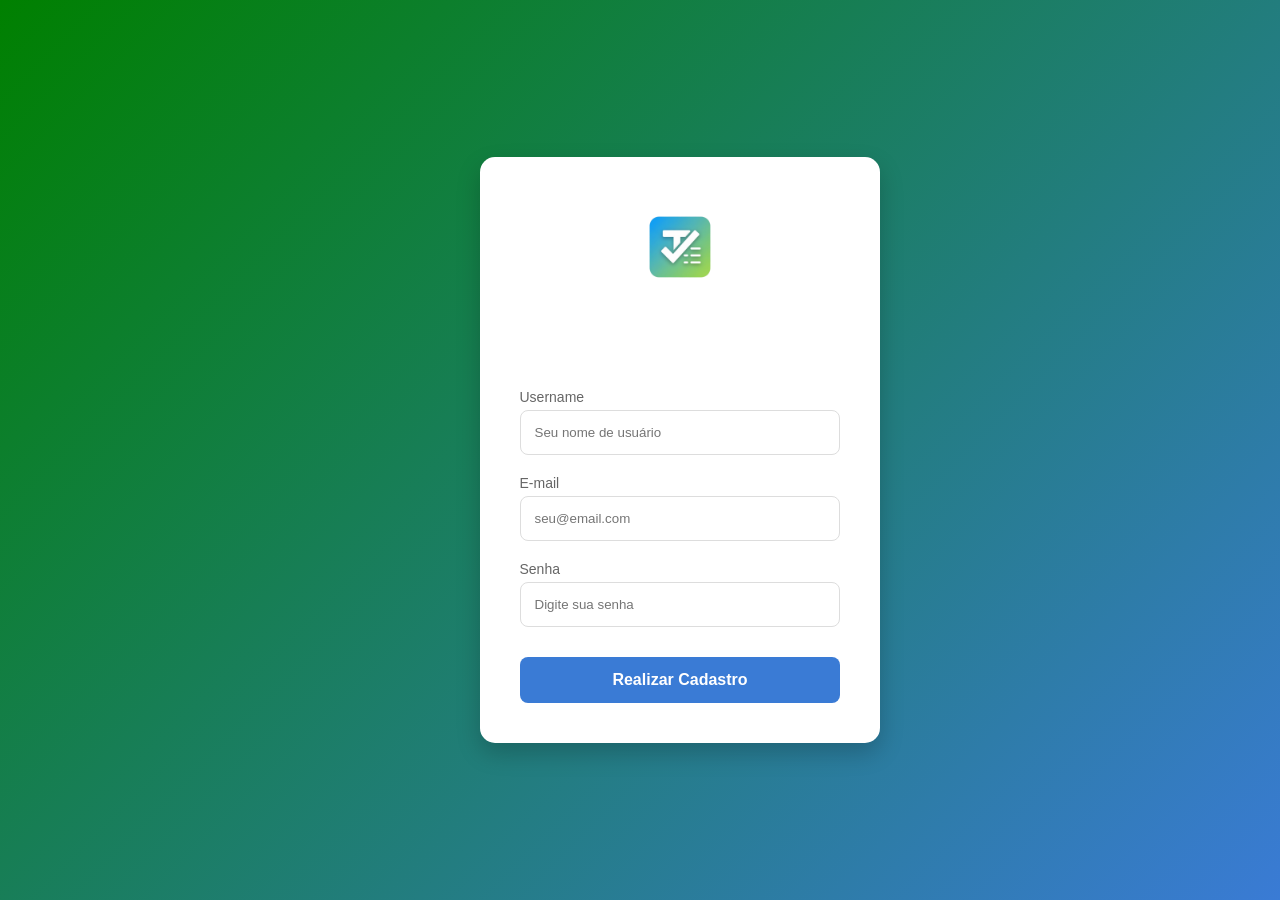
==== cadastro.html @ 6d5f82ba "criação pagina de cadastro" ====
<!doctype html>
<html lang="en">
  <head>
    <meta charset="UTF-8" />
    <meta name="viewport" content="width=device-width, initial-scale=1.0" />
    <title>MasterTasks</title>
    <link rel="stylesheet" href="css/style.css" />
    <link rel="icon" type="image/png" href="css/images/iconeaba.png" />
  </head>

  <body>
    <div class="login-container">
      <div class="login-box">
        <img src="css/images/iconeaba.png" alt="logo" class="login-logo" />
        <h2 class="titulo-container">MasterTask Cadastro</h2>

        <form>
          <div class="input-container">
            <label for="username">Username</label>
            <input
              type="username"
              id="username"
              placeholder="Seu nome de usuário"
              required
            />
          </div>

          <div class="input-container">
            <label for="email">E-mail</label>
            <input
              type="email"
              id="email"
              placeholder="seu@email.com"
              required
            />
          </div>

          <div class="input-container">
            <label for="senha">Senha</label>
            <input
              type="password"
              id="senha"
              placeholder="Digite sua senha"
              required
            />
          </div>

          <button type="submit" class="btn-rcadastro">Realizar Cadastro</button>
        </form>
      </div>
    </div>
  </body>
</html>
---- css/style.css ----
body {
  background: linear-gradient(135deg, green 0%, #3a7bd5 100%);
  min-height: 100vh;
  display: flex;
  align-items: center; /* Centraliza verticalmente */
  justify-content: center; /* Centraliza horizontalmente */
  margin: 0;
  font-family: "Poppins", sans-serif;
}

.login-box {
  background: white;
  padding: 40px;
  border-radius: 15px;
  box-shadow: 0 10px 25px rgba(0, 0, 0, 0.2);
  width: 100%;
  max-width: 350px;
  text-align: center;
}

.login-logo {
  width: 100px;
  margin-bottom: 10px;
}

.titulo-container {
  color: white;
  margin-bottom: 30px;
  font-size: 24px;
}

.input-container {
  text-align: left;
  margin-bottom: 20px;
}

.input-container label {
  display: block;
  color: #666;
  margin-bottom: 5px;
  font-size: 14px;
}

.input-container input {
  width: 100%;
  padding: 14px;
  border: 1px solid #ddd;
  border-radius: 8px;
  box-sizing: border-box;
}

.btn-login {
  width: 100%;
  padding: 14px;
  background: #3a7bd5;
  color: white;
  border: none;
  border-radius: 8px;
  cursor: pointer; /* altera o cursor do mouse */
  font-size: 16px;
  font-weight: bold;
  transition: background 0.4s;
}

.btn-login:hover {
  background: #00d2ff;
}

.btn-cadastro {
  display: block;
  text-decoration: none; /* retira o sublinhado do href */
  text-align: center;
  width: 100%;
  padding: 14px;
  margin-top: 10px;
  box-sizing: border-box;
  background: #3a7bd5;
  color: white;
  border: none;
  border-radius: 8px;
  cursor: pointer; /* altera o cursor do mouse */
  font-size: 16px;
  font-weight: bold;
  transition: background 0.4s;
}

.btn-cadastro:hover {
  background: #00d2ff;
}

.btn-rcadastro {
  width: 100%;
  padding: 14px;
  margin-top: 10px;
  background: #3a7bd5;
  color: white;
  border: none;
  border-radius: 8px;
  cursor: pointer; /* altera o cursor do mouse */
  font-size: 16px;
  font-weight: bold;
  transition: background 0.4s;
}

.btn-rcadastro:hover {
  background: #00d2ff;
}
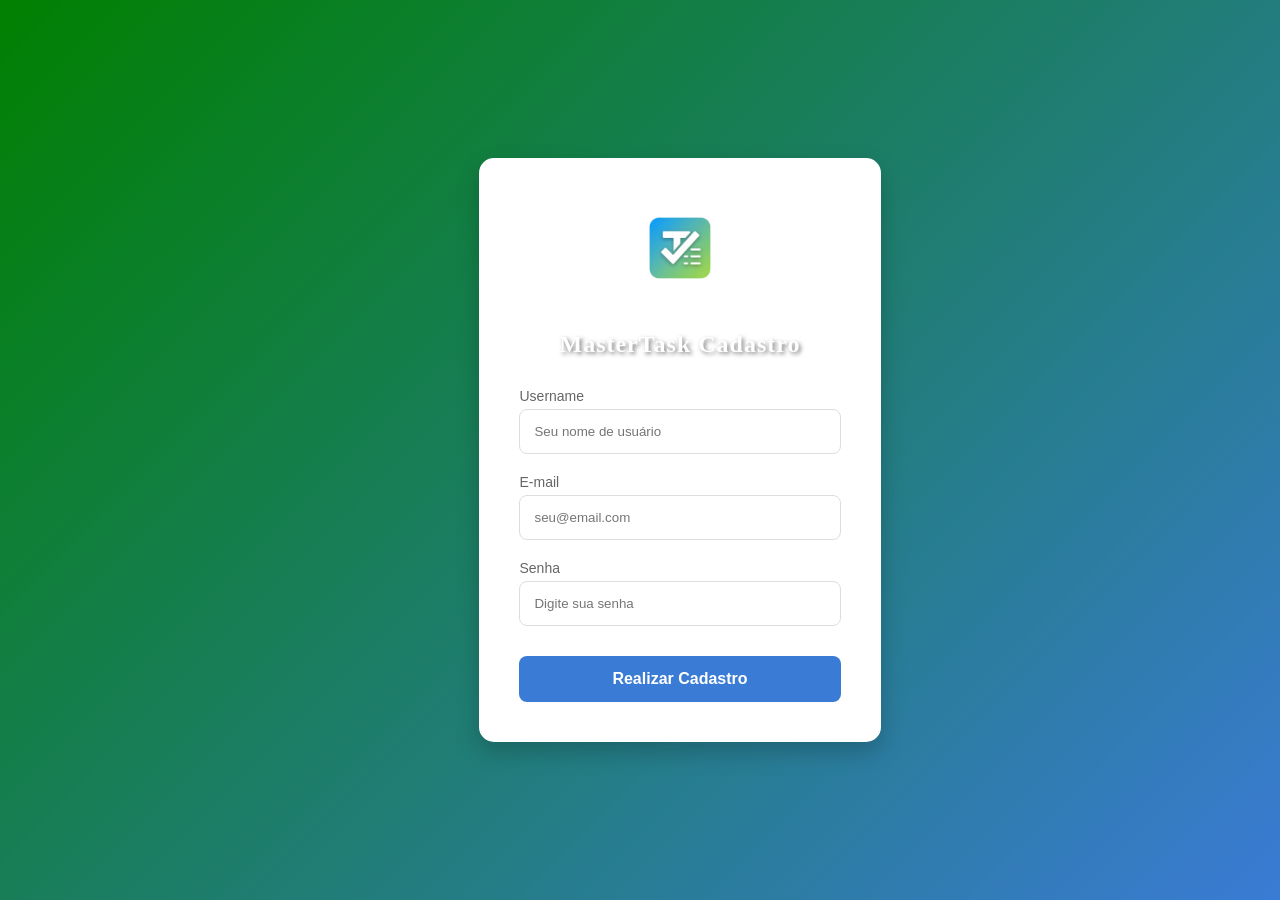
==== commit 6844964b: "att1" ====
--- a/cadastro.html
+++ b/cadastro.html
@@ -9,6 +9,8 @@
   </head>
 
   <body>
+    <script src="script.js"></script>
+
     <div class="login-container">
       <div class="login-box">
         <img src="css/images/iconeaba.png" alt="logo" class="login-logo" />
--- a/css/style.css
+++ b/css/style.css
@@ -25,8 +25,11 @@
 
 .titulo-container {
   color: white;
+  font-family: Cambria, Cochin, Georgia, Times, "Times New Roman", serif;
   margin-bottom: 30px;
   font-size: 24px;
+  letter-spacing: 1px;
+  text-shadow: 2px 2px 4px rgba(0, 0, 0, 0.5);
 }
 
 .input-container {
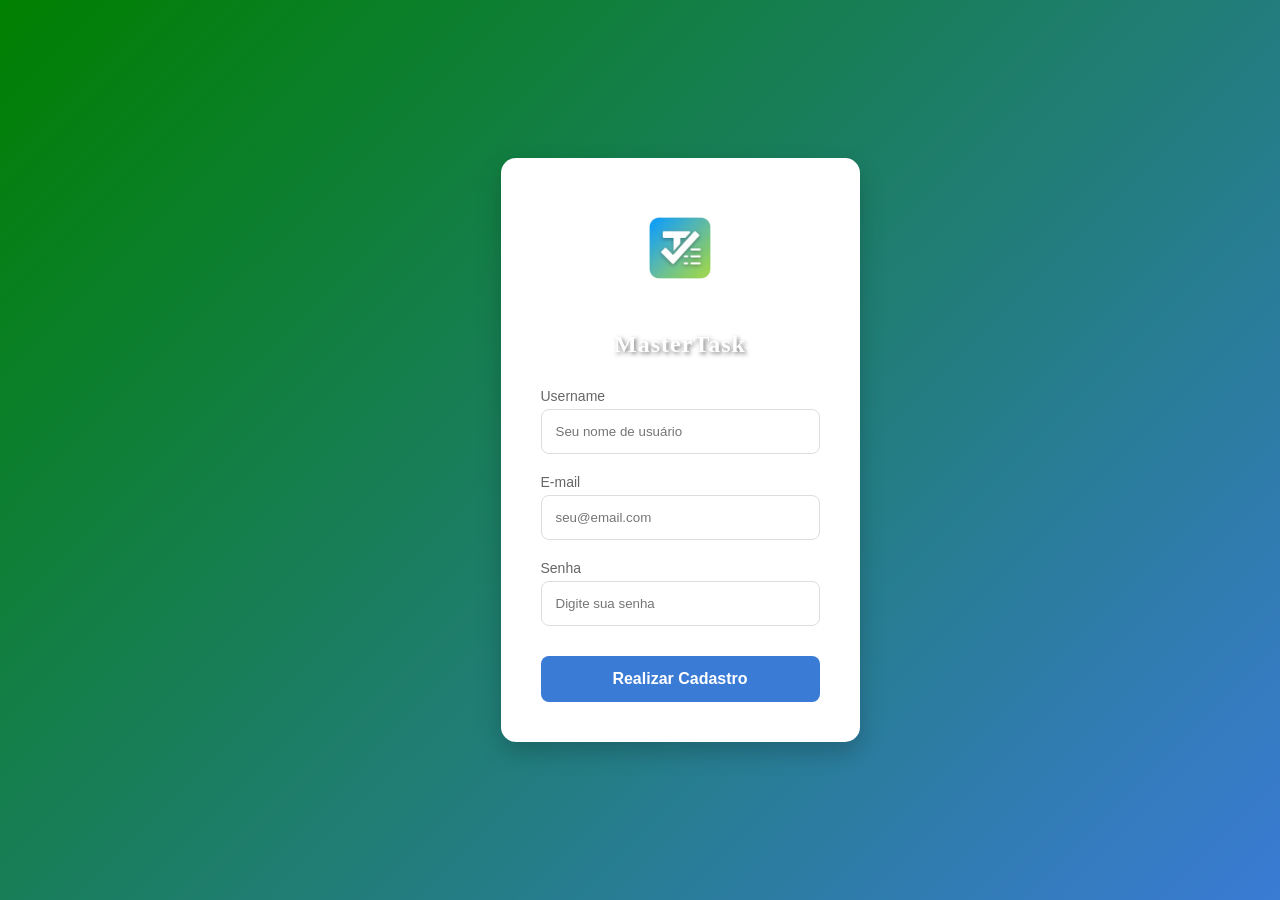
==== commit feb08034: "Atualização tituilo-container geral" ====
--- a/cadastro.html
+++ b/cadastro.html
@@ -9,12 +9,10 @@
   </head>
 
   <body>
-    <script src="script.js"></script>
-
     <div class="login-container">
       <div class="login-box">
         <img src="css/images/iconeaba.png" alt="logo" class="login-logo" />
-        <h2 class="titulo-container">MasterTask Cadastro</h2>
+        <h2 class="titulo-container">MasterTask</h2>
 
         <form>
           <div class="input-container">
--- a/css/style.css
+++ b/css/style.css
@@ -2,8 +2,8 @@
   background: linear-gradient(135deg, green 0%, #3a7bd5 100%);
   min-height: 100vh;
   display: flex;
-  align-items: center; /* Centraliza verticalmente */
-  justify-content: center; /* Centraliza horizontalmente */
+  align-items: center; /* centraliza vertical */
+  justify-content: center; /* centraliza horizontal */
   margin: 0;
   font-family: "Poppins", sans-serif;
 }
@@ -81,7 +81,7 @@
   color: white;
   border: none;
   border-radius: 8px;
-  cursor: pointer; /* altera o cursor do mouse */
+  cursor: pointer;
   font-size: 16px;
   font-weight: bold;
   transition: background 0.4s;
@@ -99,7 +99,7 @@
   color: white;
   border: none;
   border-radius: 8px;
-  cursor: pointer; /* altera o cursor do mouse */
+  cursor: pointer;
   font-size: 16px;
   font-weight: bold;
   transition: background 0.4s;
@@ -108,3 +108,14 @@
 .btn-rcadastro:hover {
   background: #00d2ff;
 }
+
+.link-senha {
+  text-decoration: none;
+  cursor: pointer;
+}
+
+h3 {
+  margin: 1;
+  font-size: 12px;
+  padding: 20px;
+}
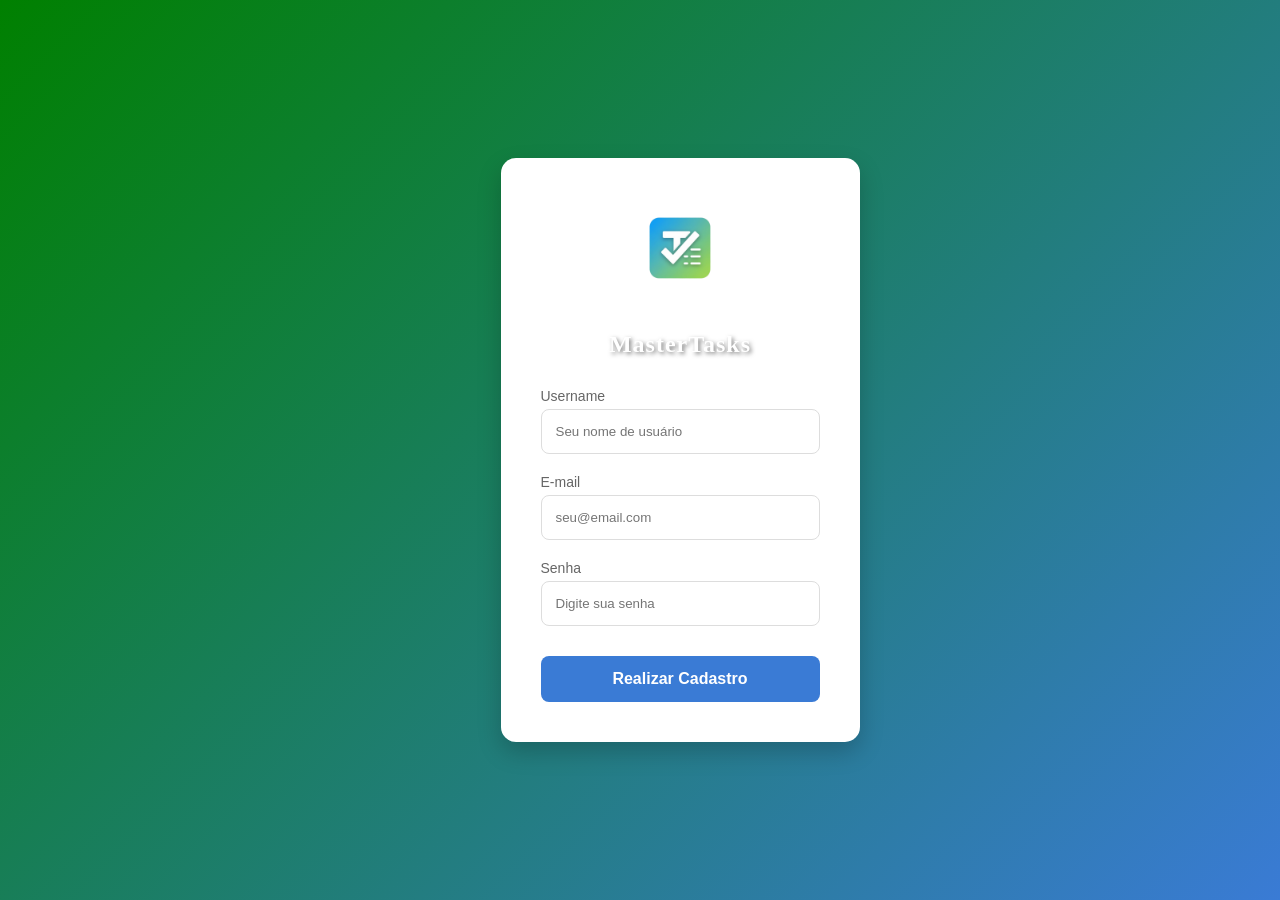
==== commit 4c95501b: "alteração title gerais" ====
--- a/cadastro.html
+++ b/cadastro.html
@@ -12,7 +12,7 @@
     <div class="login-container">
       <div class="login-box">
         <img src="css/images/iconeaba.png" alt="logo" class="login-logo" />
-        <h2 class="titulo-container">MasterTask</h2>
+        <h2 class="titulo-container">MasterTasks</h2>
 
         <form>
           <div class="input-container">
